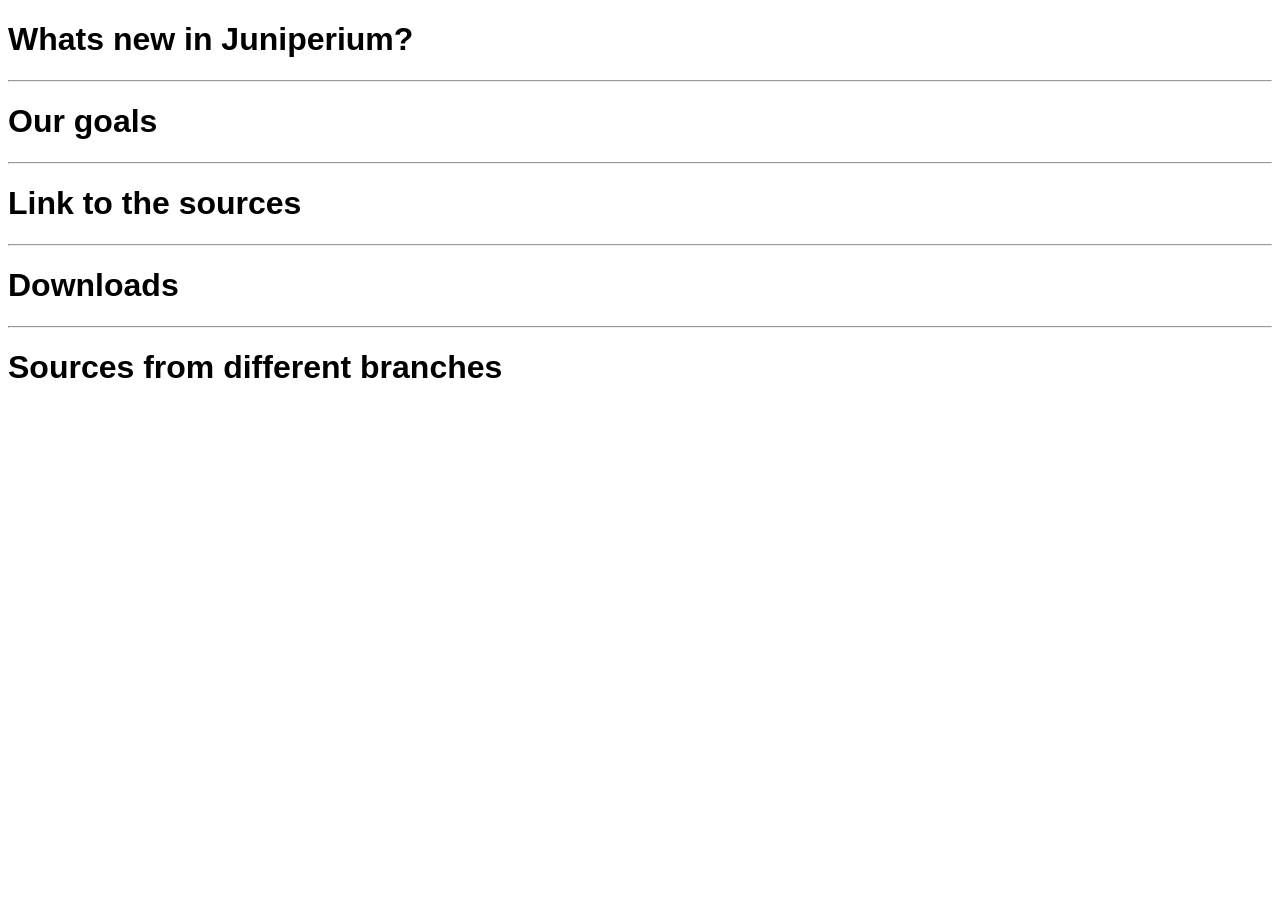
==== index.html @ af3f2760 "Add initial index.html file with basic structure" ====
<!DOCTYPE html>
<html lang="en">
<head>
    <meta charset="UTF-8">
    <meta name="viewport" content="width=device-width, initial-scale=1.0">
    <title>Juniperium - Fast, Free, Open-Source, Great, Absoutly No AI and Yours</title>
</head>
<body>

    <h1 style="font-family: 'Segoe UI', Tahoma, Geneva, Verdana, sans-serif">Whats new in Juniperium?</h1>

    <hr>
    <h1 style="font-family: 'Segoe UI', Tahoma, Geneva, Verdana, sans-serif">Our goals</h1>

    <hr>
    <h1 style="font-family: 'Segoe UI', Tahoma, Geneva, Verdana, sans-serif">Link to the sources</h1>

    <hr>
    <h1 style="font-family: 'Segoe UI', Tahoma, Geneva, Verdana, sans-serif">Downloads</h1>

    <hr>
    <h1 style="font-family: 'Segoe UI', Tahoma, Geneva, Verdana, sans-serif">Sources from different branches</h1>
    
</body>
</html>
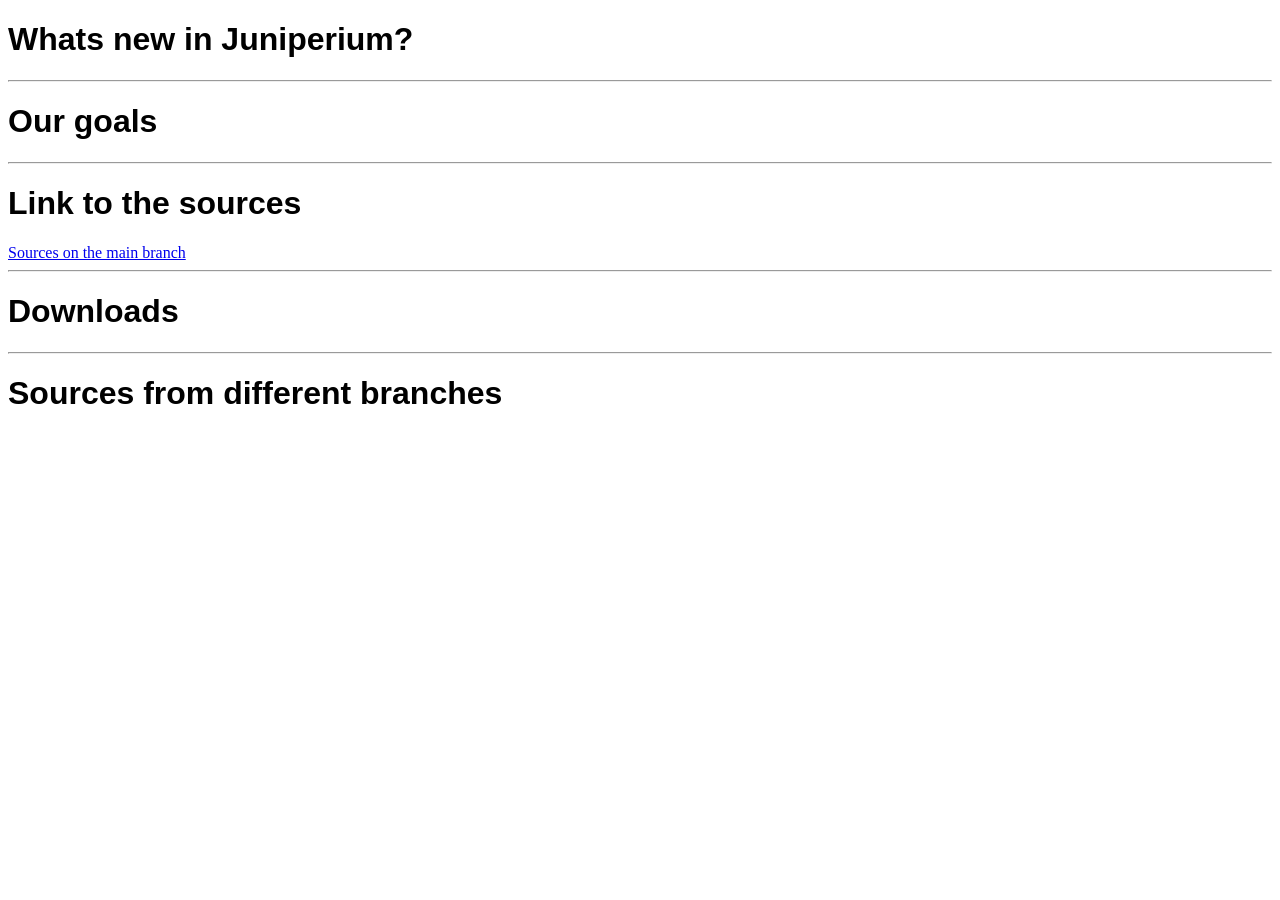
==== commit 8fe03f82: "Added a link to the source code on the main branch" ====
--- a/index.html
+++ b/index.html
@@ -15,6 +15,8 @@
     <hr>
     <h1 style="font-family: 'Segoe UI', Tahoma, Geneva, Verdana, sans-serif">Link to the sources</h1>
 
+    <a href="https://github.com/GDDASH45/Juniperium">Sources on the main branch</a>
+
     <hr>
     <h1 style="font-family: 'Segoe UI', Tahoma, Geneva, Verdana, sans-serif">Downloads</h1>
 
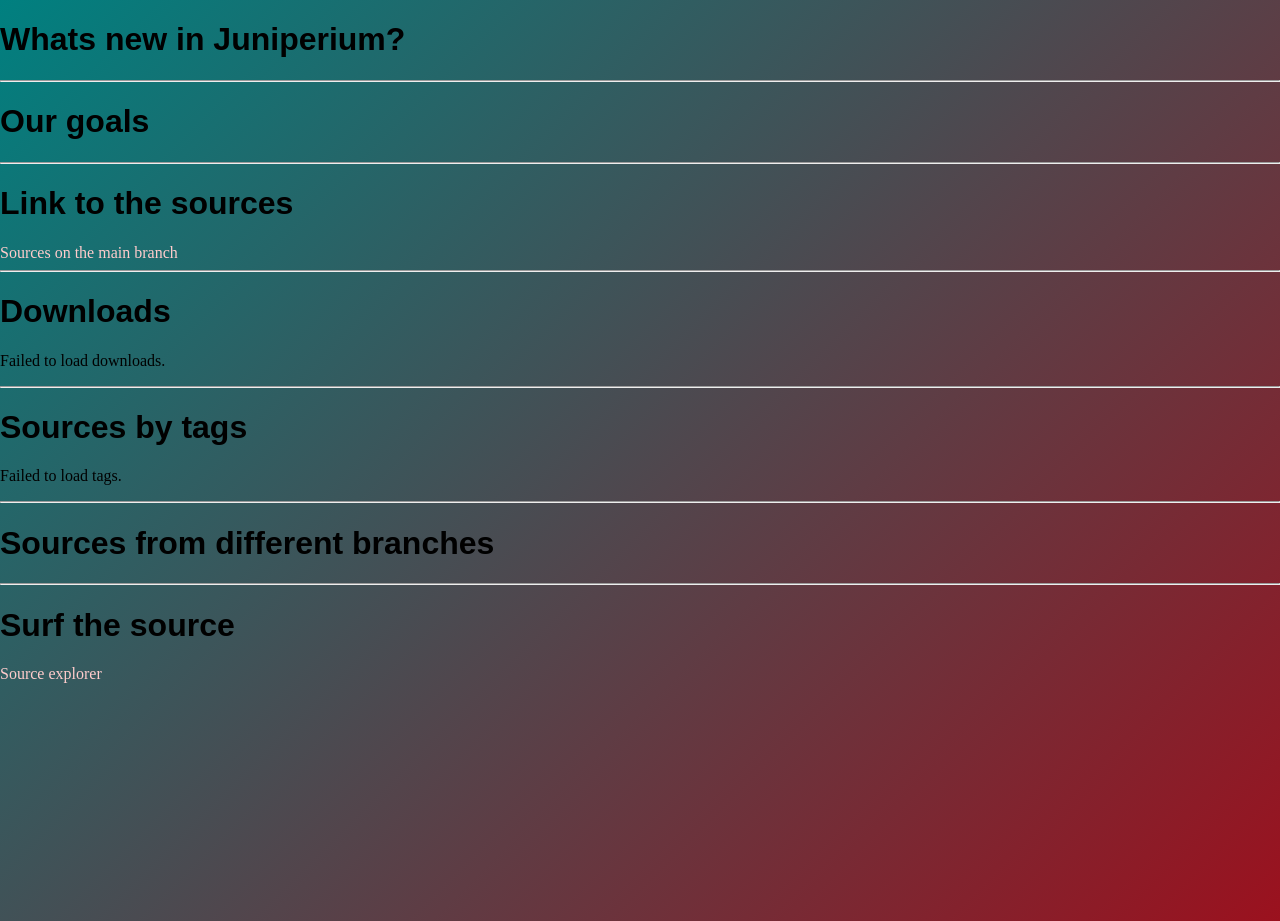
==== commit 598b4b75: "Enhance index.html with download and tags sections Added download and tags sections with scripts for" ====
--- a/index.html
+++ b/index.html
@@ -4,6 +4,7 @@
     <meta charset="UTF-8">
     <meta name="viewport" content="width=device-width, initial-scale=1.0">
     <title>Juniperium - Fast, Free, Open-Source, Great, Absoutly No AI and Yours</title>
+    <link rel="stylesheet" href="style.css">
 </head>
 <body>
 
@@ -14,14 +15,39 @@
 
     <hr>
     <h1 style="font-family: 'Segoe UI', Tahoma, Geneva, Verdana, sans-serif">Link to the sources</h1>
-
+    
     <a href="https://github.com/GDDASH45/Juniperium">Sources on the main branch</a>
 
     <hr>
     <h1 style="font-family: 'Segoe UI', Tahoma, Geneva, Verdana, sans-serif">Downloads</h1>
+    <div id="download-section"></div>
+
+    <hr>
+    <h1 style="font-family: 'Segoe UI', Tahoma, Geneva, Verdana, sans-serif">Sources by tags</h1>
+    <div id="tags-section"></div>
 
     <hr>
     <h1 style="font-family: 'Segoe UI', Tahoma, Geneva, Verdana, sans-serif">Sources from different branches</h1>
+
+    <hr>
+    <h1 style="font-family: 'Segoe UI', Tahoma, Geneva, Verdana, sans-serif">Surf the source</h1>
+
+    <a href="sources.html">Source explorer</a>
+
+    <!-- My Beautiful Gethub library -->
+    <script src="gethub.js"></script>
+    <script>
+        // Initialize gethub
+        const gh = new Gethub({
+            owner: 'GDDASH45',
+            repo: 'Juniperium',
+            target: '#download-section',
+            tagsTarget: '#tags-section'
+        });
+
+        gh.init();
+        gh.initTags();
+    </script>
     
 </body>
 </html>
--- a/style.css
+++ b/style.css
@@ -0,0 +1,73 @@
+body {
+  /* Smooth diagonal gradient from teal to Teto ruby */
+  background: linear-gradient(135deg, teal, #9b111e);
+  
+  /* Ensures the gradient covers the entire height of the viewport */
+  min-height: 100vh;
+  margin: 0;
+}
+
+a {
+  color: #ffcccc; /* Soft pastel red/pink tint that matches the ruby theme */
+  text-decoration: none;
+  position: relative;
+  padding-bottom: 2px;
+  transition: color 0.2s ease;
+}
+
+/* Creates the hidden underline */
+a::after {
+  content: '';
+  position: absolute;
+  width: 0;
+  height: 2px;
+  bottom: 0;
+  left: 0;
+  background-color: teal; /* Contrasts nicely over dark areas */
+  transition: width 0.3s ease;
+}
+
+a:hover {
+  color: #ffffff;
+}
+
+a:hover::after {
+  width: 100%;
+}
+
+.gethub-link {
+  display: inline-block;
+  color: #ffffff;
+  background: rgba(255, 255, 255, 0.1);
+  padding: 8px 16px;
+  margin: 6px 0;
+  border-radius: 6px;
+  text-decoration: none;
+  font-weight: 500;
+  border: 1px solid rgba(255, 255, 255, 0.2);
+  transition: all 0.2s ease;
+}
+
+.gethub-link:hover {
+  background: rgba(255, 255, 255, 0.25);
+  box-shadow: 0 0 10px rgba(122, 252, 255, 0.4);
+}
+
+.gethub-tag-link {
+  display: inline-block;
+  color: #ffcccc;
+  background: rgba(155, 17, 30, 0.2); /* Ruby-tinted background */
+  padding: 8px 16px;
+  margin: 6px 0;
+  border-radius: 6px;
+  text-decoration: none;
+  font-weight: 500;
+  border: 1px solid rgba(155, 17, 30, 0.4);
+  transition: all 0.2s ease;
+}
+
+.gethub-tag-link:hover {
+  background: rgba(155, 17, 30, 0.4);
+  box-shadow: 0 0 10px rgba(155, 17, 30, 0.6);
+  color: #ffffff;
+}
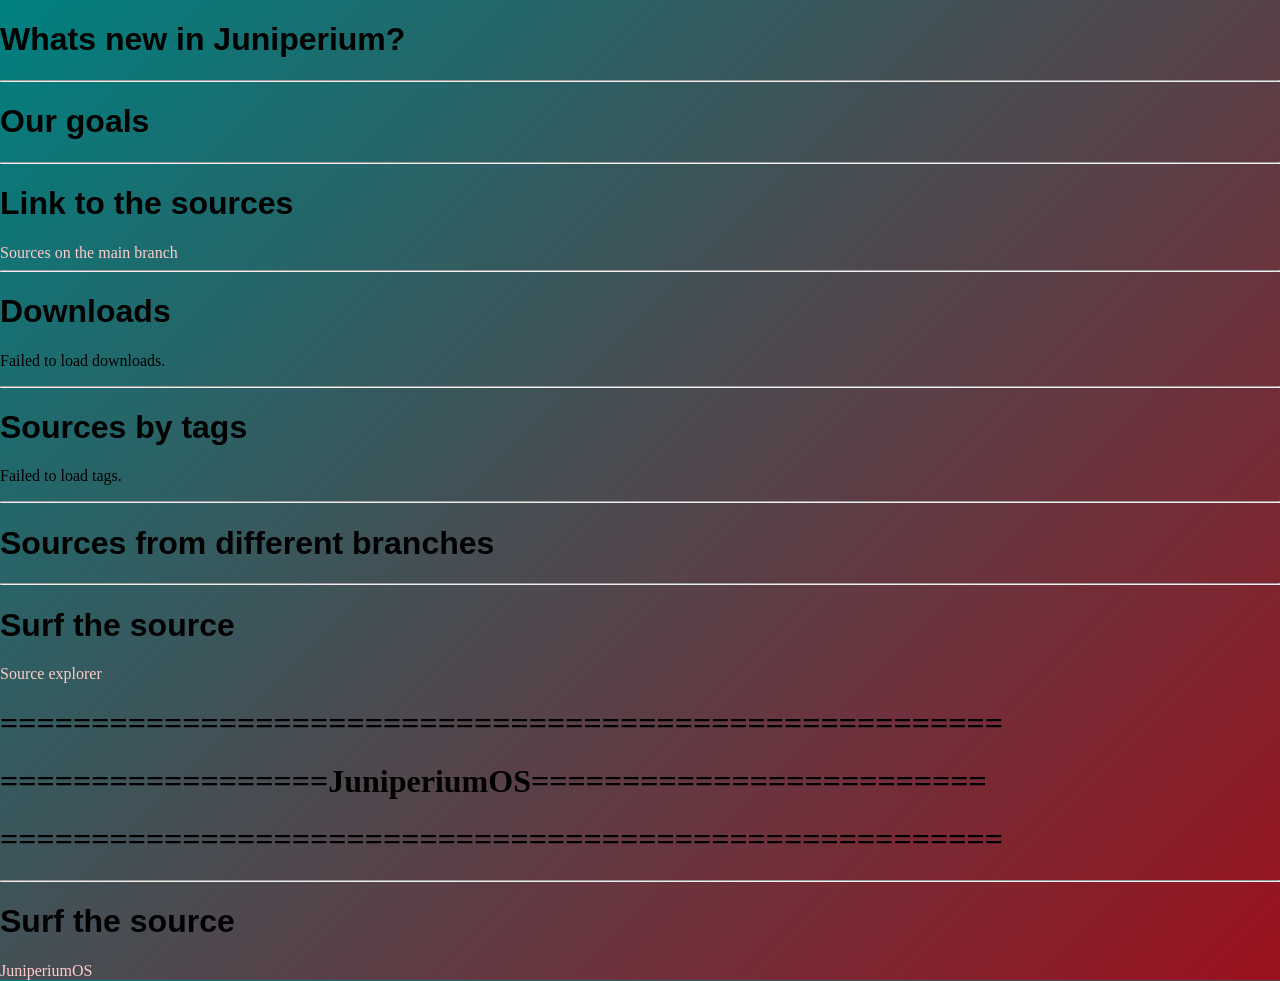
==== commit c6462180: "Enhance index.html with JuniperiumOS section Added headings for JuniperiumOS and updated links." ====
--- a/index.html
+++ b/index.html
@@ -32,7 +32,20 @@
     <hr>
     <h1 style="font-family: 'Segoe UI', Tahoma, Geneva, Verdana, sans-serif">Surf the source</h1>
 
+
+    
+    
+
     <a href="sources.html">Source explorer</a>
+
+    <h1>=======================================================</h1>
+    <h1>==================JuniperiumOS=========================</h1>
+    <h1>=======================================================</h1>
+
+    <hr>
+    <h1 style="font-family: 'Segoe UI', Tahoma, Geneva, Verdana, sans-serif">Surf the source</h1>
+
+    <a href="os.html">JuniperiumOS</a>
 
     <!-- My Beautiful Gethub library -->
     <script src="gethub.js"></script>
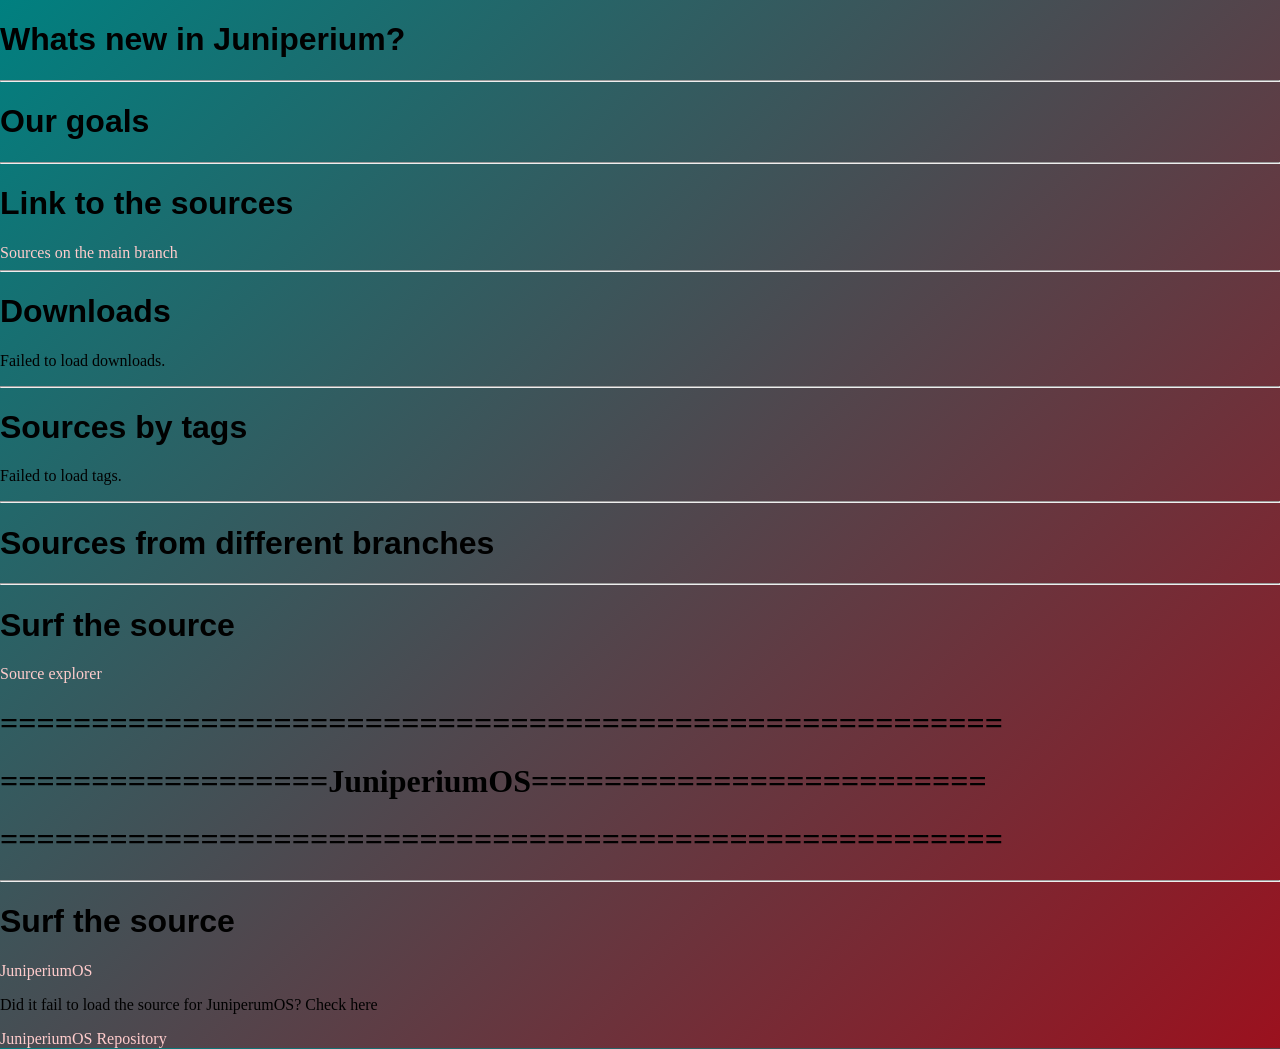
==== commit 5f302b4c: "Add link and message for JuniperiumOS Added a paragraph and a link to the JuniperiumOS repository." ====
--- a/index.html
+++ b/index.html
@@ -46,6 +46,8 @@
     <h1 style="font-family: 'Segoe UI', Tahoma, Geneva, Verdana, sans-serif">Surf the source</h1>
 
     <a href="os.html">JuniperiumOS</a>
+    <p>Did it fail to load the source for JuniperumOS? Check here</p>
+    <a href="https://github.com/GDDASH45/JuniperiumOS">JuniperiumOS Repository</a>
 
     <!-- My Beautiful Gethub library -->
     <script src="gethub.js"></script>
